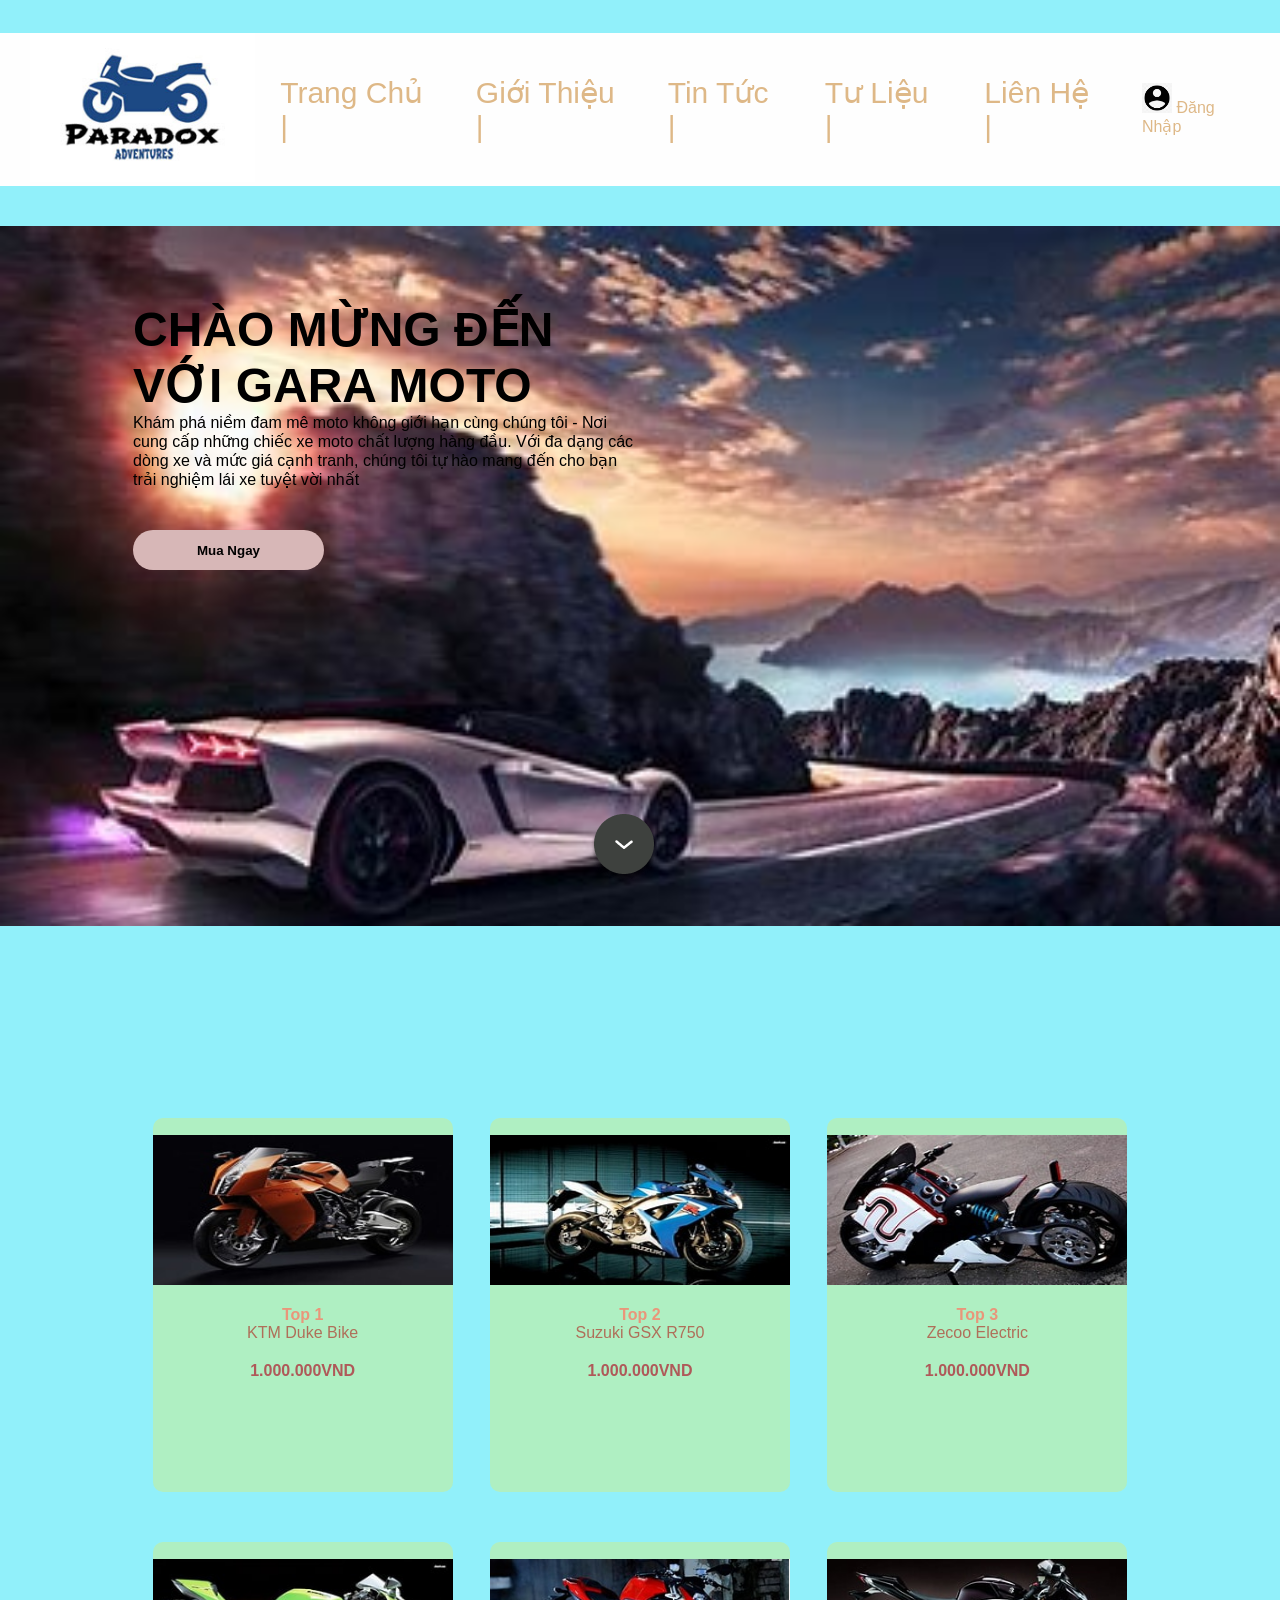
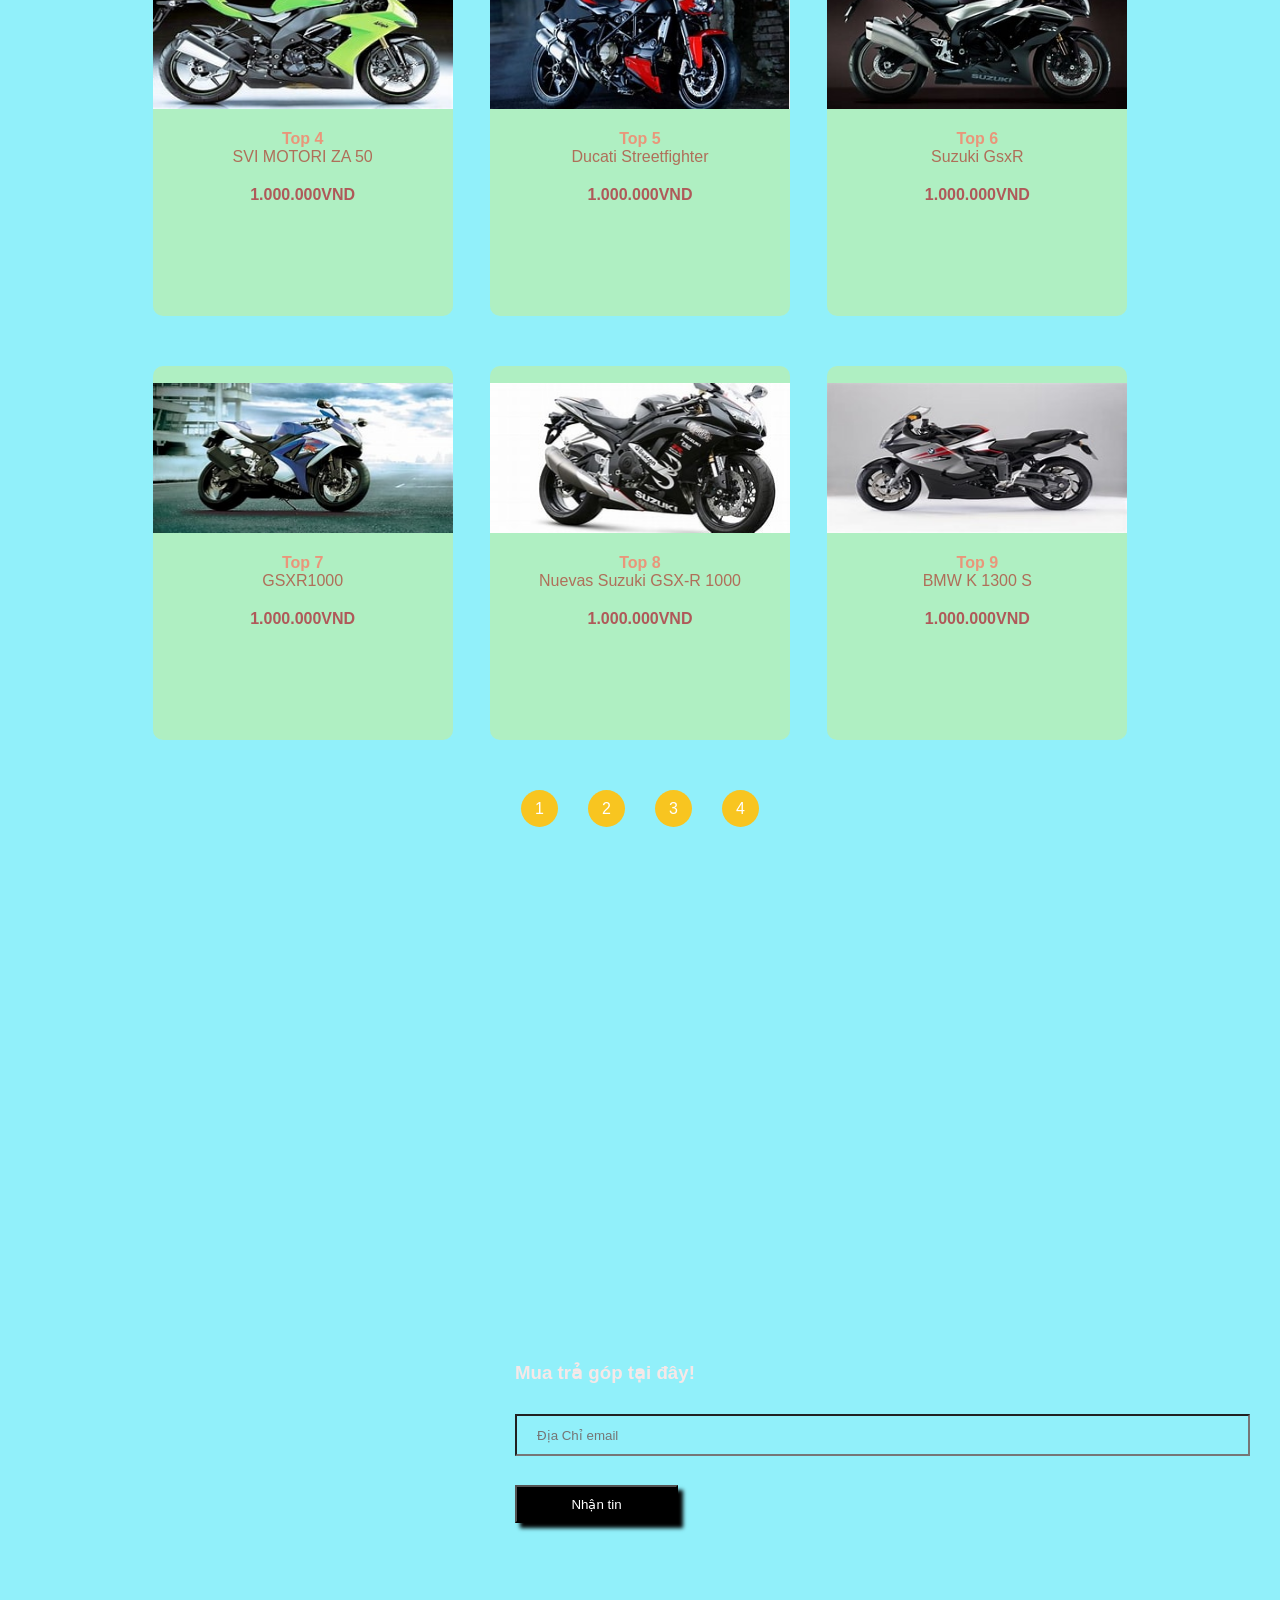
==== assignment gd2/index.html @ 19cfb602 "." ====
<!DOCTYPE html>
<html lang="en">
<head>
    <meta charset="UTF-8">
    <meta http-equiv="X-UA-Compatible" content="IE=edge">
    <meta name="viewport" content="width=device-width, initial-scale=1.0">
    <title>Genshin Impact</title>
    <link rel="stylesheet" href="style.css">
</head>
<body>
    <div id="wrapper">
        <div id="hearder">
            <a href="" class="logo">
                <img src="../assignment/img/logo-cua-hang-xe-may (8).jpg" width="200px" heigh="100px" alt="">
            </a>
            <div id="menu">
                <div class="item">
                    <a href="">Trang Chủ |</a>
                </div>
                <div class="item">
                    <a href="">Giới Thiệu |</a>
                </div>
                <div class="item">
                    <a href="">Tin Tức |</a>
                </div>
                <div class="item">
                    <a href="">Tư Liệu |</a>
                </div>
                <div class="item">
                    <a href="">Liên Hệ |</a>
                </div>
            </div>
            <div id="actions">
                <div class="item">
                    <img src="./img/ảnh đăng nhập.png" width="30px" height="30px" alt="">
                    <a href="http://127.0.0.1:3000/assignment/login.html">Đăng Nhập</a>
                </div>
            </div>
        </div>
        <div id="banner">
            <div class="box-left">
                <h2>
                    <span>CHÀO MỪNG ĐẾN VỚI GARA MOTO</span>
                </h2>
                <p>Khám phá niềm đam mê moto không giới hạn cùng chúng tôi - Nơi cung cấp những chiếc xe moto chất lượng hàng đầu. Với đa dạng các dòng xe và mức giá cạnh tranh, chúng tôi tự hào mang đến cho bạn trải nghiệm lái xe tuyệt vời nhất</p>
                <button>Mua Ngay</button>    
            </div>
            <div class="to-bottom">
                <a href="">
                    <img src="./img/mũi tên xuống.png" alt="">
                </a>
                <script>
                    document.querySelector('.to-bottom a').addEventListener('click', function(event) {
                    event.preventDefault();
                    window.scrollBy(0, window.innerHeight);
                    });
                </script>
            </div>
        </div>
        <div id="wp-products">
            <h2></h2>
            <ul id="list-products">
                <div class="item">
                    <img src="./img/th (1).jfif" width="300px" height="150px" alt="">
                    <div class="name">Top 1</div>
                    <div class="desc">KTM Duke Bike</div>
                    <div class="price">1.000.000VND</div>
                </div>
                <div class="item">
                    <img src="./img/th (10).jfif" width="300px" height="150px" alt="">
                    <div class="name">Top 2 </div>
                    <div class="desc">Suzuki GSX R750</div>
                    <div class="price">1.000.000VND</div>
                </div>
                <div class="item">
                    <img src="./img/th (2).jfif" width="300px" height="150px" alt="">
                    <div class="name">Top 3</div>
                    <div class="desc">Zecoo Electric</div>
                    <div class="price">1.000.000VND</div>
                </div>
                <div class="item">
                    <img src="./img/th (3).jfif" width="300px" height="150px" alt="">
                    
                    <div class="name">Top 4</div>
                    <div class="desc">SVI MOTORI ZA 50</div>
                    <div class="price">1.000.000VND</div>
                </div><div class="item">
                    <img src="./img/th (4).jfif" width="300px" height="150px" alt="">
                    
                    <div class="name">Top 5</div>
                    <div class="desc">Ducati Streetfighter</div>
                    <div class="price">1.000.000VND</div>
                </div><div class="item">
                    <img src="./img/th (5).jfif" width="300px" height="150px" alt="">
                    
                    <div class="name">Top 6</div>
                    <div class="desc">Suzuki GsxR</div>
                    <div class="price">1.000.000VND</div>
                </div>
                <div class="item">
                    <img src="./img/th (6).jfif" width="300px" height="150px" alt="">
                   
                    <div class="name">Top 7</div>
                    <div class="desc">GSXR1000</div>
                    <div class="price">1.000.000VND</div>
                </div>
                <div class="item">
                    <img src="./img/th (7).jfif" width="300px" height="150px" alt="">
                    
                    <div class="name">Top 8</div>
                    <div class="desc">Nuevas Suzuki GSX-R 1000</div>
                    <div class="price">1.000.000VND</div>
                </div>
                <div class="item">
                    <img src="./img/th (8).jfif" width="300px" height="150px" alt="">
                   
                    <div class="name">Top 9</div>
                    <div class="desc">BMW K 1300 S</div>
                    <div class="price">1.000.000VND</div>
                </div>
            </ul>
            <div class="list-page">
                <div class="item">
                    <a href="#" onclick="showBanner(1)">1</a>
                </div>
                <div class="item">
                    <a href="#" onclick="showBanner(2)">2</a>
                </div>
                <div class="item">
                    <a href="#" onclick="showBanner(3)">3</a>
                </div>
                <div class="item">
                    <a href="#" onclick="showBanner(4)">4</a>
                </div>
            </div>
            
            <div id="banner" style="display: none;">
                Banner content
            </div>
            
            <script>
                function showBanner(number) {
                    // Show the banner
                    document.getElementById("banner").style.display = "block";
                    
                    // Update the banner content based on the clicked number
                    document.getElementById("banner").innerHTML = "Banner content for number " + number;
                }
            </script>
        </div>
        <div id="footer">
            <div class="box">
                <h3>Mua trả góp tại đây!</h3>
                <form action="">
                    <input type="text" placeholder="Địa Chỉ email">
                    <button>Nhận tin</button>
                </form>
            </div>
        </div>
    </div>
</body>
</html>
---- assignment gd2/style.css ----
@import url(http://127.0.0.1:3000/index.html);
*{
    padding: 0px;
    margin: 0px;
    box-sizing: border-box;
    font-family:'Franklin Gothic Medium', 'Arial Narrow', Arial, sans-serif;
    cursor: pointer;
}
#wrapper{
    /*kích thước màn hình là 1280 x 720*/
    width: 100%;
    height: 100vh;
}
#hearder{
    width: 100%;
    padding: 0px 30px;
    margin-top: 33px;
    display: flex;
    justify-content: space-between;
    align-items: center;
     background-color: rgb(254, 254, 254);
}
#menu{
    list-style: none;
    display: flex;
} 
#menu .item{
    margin: 0px 25px;
}
#menu .item a{
    color:burlywood;
    text-decoration: none;
    font-size: 30px;
}
#actions{
    display: flex;
}
#actions .item{
    margin-left: 22px;
}
#actions .item a{
    color:burlywood;
    text-decoration: none;
}
#banner{
    background-image: url(./img/OIP\ \(1\).jfif);
    background-repeat: no-repeat;
    background-size: cover;
    width: 100%;
    height: 700px;
    margin-top: 40px;
    display: flex;
    padding: 0px 133px;
    position: relative;
}
#banner .box-left ,#banner .box-right{
    width: 50%
}
#banner .box-left h2{
    font-size: 48px;
    margin-top: 75px;
}
#banner .box-left button{
    width: 191px;
    height: 40px;
    margin-top: 41px;
    background-color: rgb(215, 183, 183);
    border: none;
    outline: none;
    font-weight: bold;
    border-radius: 20px;
    transition: 0.4s;
}
#banner .box-left button:hover{
    background-color: cornsilk;
}
#banner .box-right img{
    margin: 0px 10px;
    animation: animation 4s infinite linear;
}
#banner .box-right img:nth-child(1){
animation-delay: 0.5s;
}
#banner .box-right img:nth-child(2){
animation-delay: 1s;
}
@keyframes animation{
    0%{
        transform:translateY(0px);
    }
    50%{
        transform:translateY(-10px);
    }
    100%{
        transform:translateY(0px);
    }
}
.to-bottom{
    position: absolute;
    bottom: 40px;
    left: 50%;
    transform:translateX(-50px);
}
#wp-products{
    padding-top: 116px;
    padding-bottom: 78px;
    padding-left: 134px;
    padding-right: 134px;
}
#wp-products h2{
    text-align: center;
    margin-bottom: 76px;
    font-size: 32px;
}
#list-products{
    display: flex;
    list-style: none;
    justify-content: space-around;
    align-items: center;
    flex-wrap: wrap;
}
#list-products .item{
    width: 300px;
    height: 374px;
    background: rgba(211, 237, 125, 0.453);
    border-radius: 10px;
    margin-bottom: 50px;
}
#list-products .item img{
    display: block;
    margin: 0px auto;
    margin-top: 17px;
}
#list-products .item .stars{
    display: flex;
    margin: 0px auto;
    width: 50%;
}
#list-products .item .name{
    text-align: center;
    color:darksalmon;
    font-weight: bold;
    margin-top: 21px;
}
#list-products .item .desc{
    text-align: center;
    color:rgb(175, 111, 89)
}
#list-products .item .price{
    text-align: center;
    color:rgb(175, 89, 89);
    font-weight: bold;
    margin-top: 20px;   
}
.list-page{
    width: 50%;
    margin: 0px auto;
}
.list-page{
    display: flex;
    list-style: none;
    justify-content: center;
    align-items: center;
}
.list-page .item{
    margin: 0px 15px;
    width: 37px;
    height: 37px;
    background:rgb(248, 197, 32);
    border-radius: 50%;
    display: flex;
    justify-content: center;
    align-items: center;
}
.list-page .item a{
    color:white;
    text-decoration: none;
}
#footer {
    width: 100%;
    background: rgb(145, 240, 250);
    height: 100px;
    margin-top: 400px;
    padding: 450px; /* Thay đổi giá trị của thuộc tính padding */
    padding-top: 57px;
    display: flex;
    justify-content: space-around;
}
#footer .box{
    width:250px;
    color:rgb(247, 232, 232);
}
#footer .box .quick-menu {
    margin-top: 40px;
}

#footer .box .quick-menu .item {
    margin-bottom: 12px;
}

#footer .box .quick-menu,
.item a {
    color: rgb(247, 232, 232);
    text-decoration: none;
    text-align: left;
}
#footer .box form input{
    width: 294%;
    height: 42px;
    background: transparent;
    padding-left: 20px;
    color:rgb(247, 232, 232);
    margin-top: 30px;
}
#footer .box form button{
    background: black;
    box-shadow: 5px 5px 4px rgba(0,0,0.25);
    width: 163px;
    height: 38px;
    margin-top: 29px;
    color:white;

}
html {
    scroll-behavior: smooth;
  }
body{
    background-color: rgb(145, 240, 250);
}
.logo img {
    width: 100%;
}
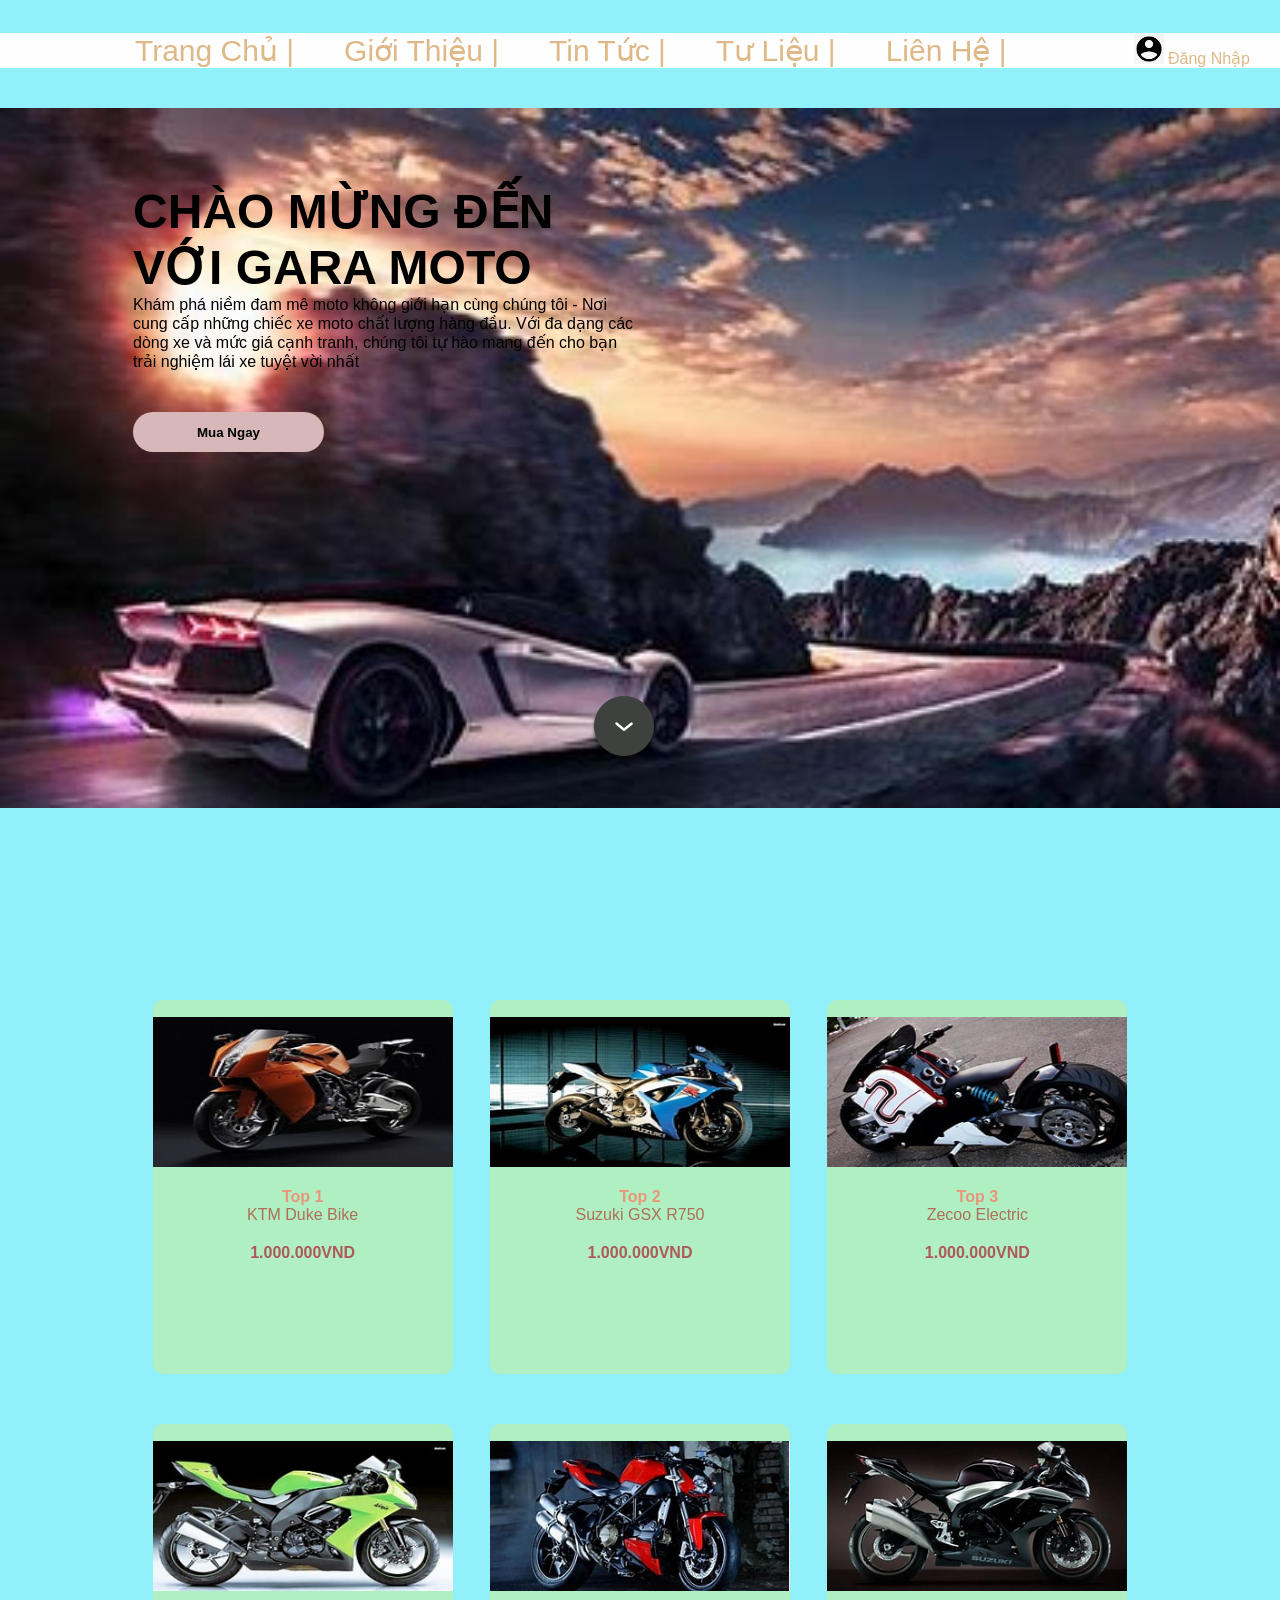
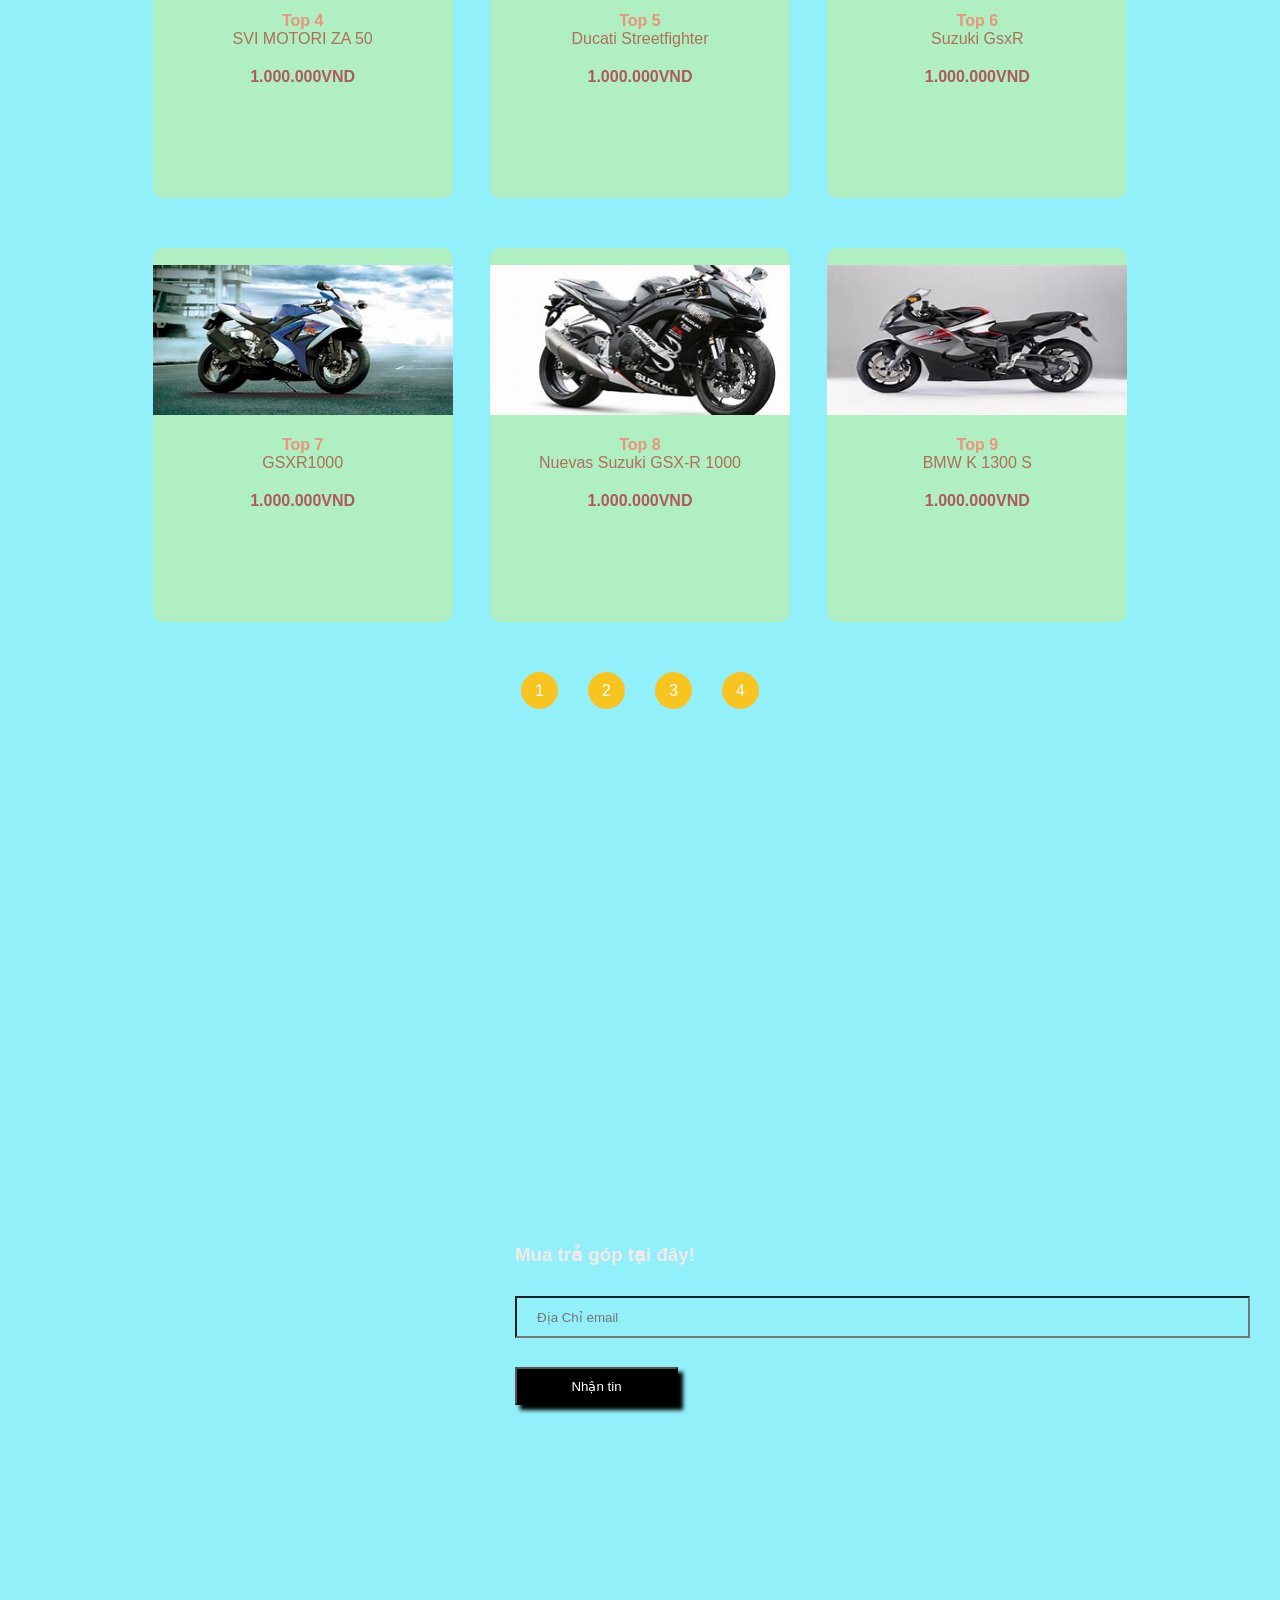
==== commit 8bb8484f: "Update index.html" ====
--- a/assignment gd2/index.html
+++ b/assignment gd2/index.html
@@ -4,7 +4,7 @@
     <meta charset="UTF-8">
     <meta http-equiv="X-UA-Compatible" content="IE=edge">
     <meta name="viewport" content="width=device-width, initial-scale=1.0">
-    <title>Genshin Impact</title>
+    <title>Gara </title>
     <link rel="stylesheet" href="style.css">
 </head>
 <body>
@@ -159,4 +159,4 @@
         </div>
     </div>
 </body>
-</html>+</html>
